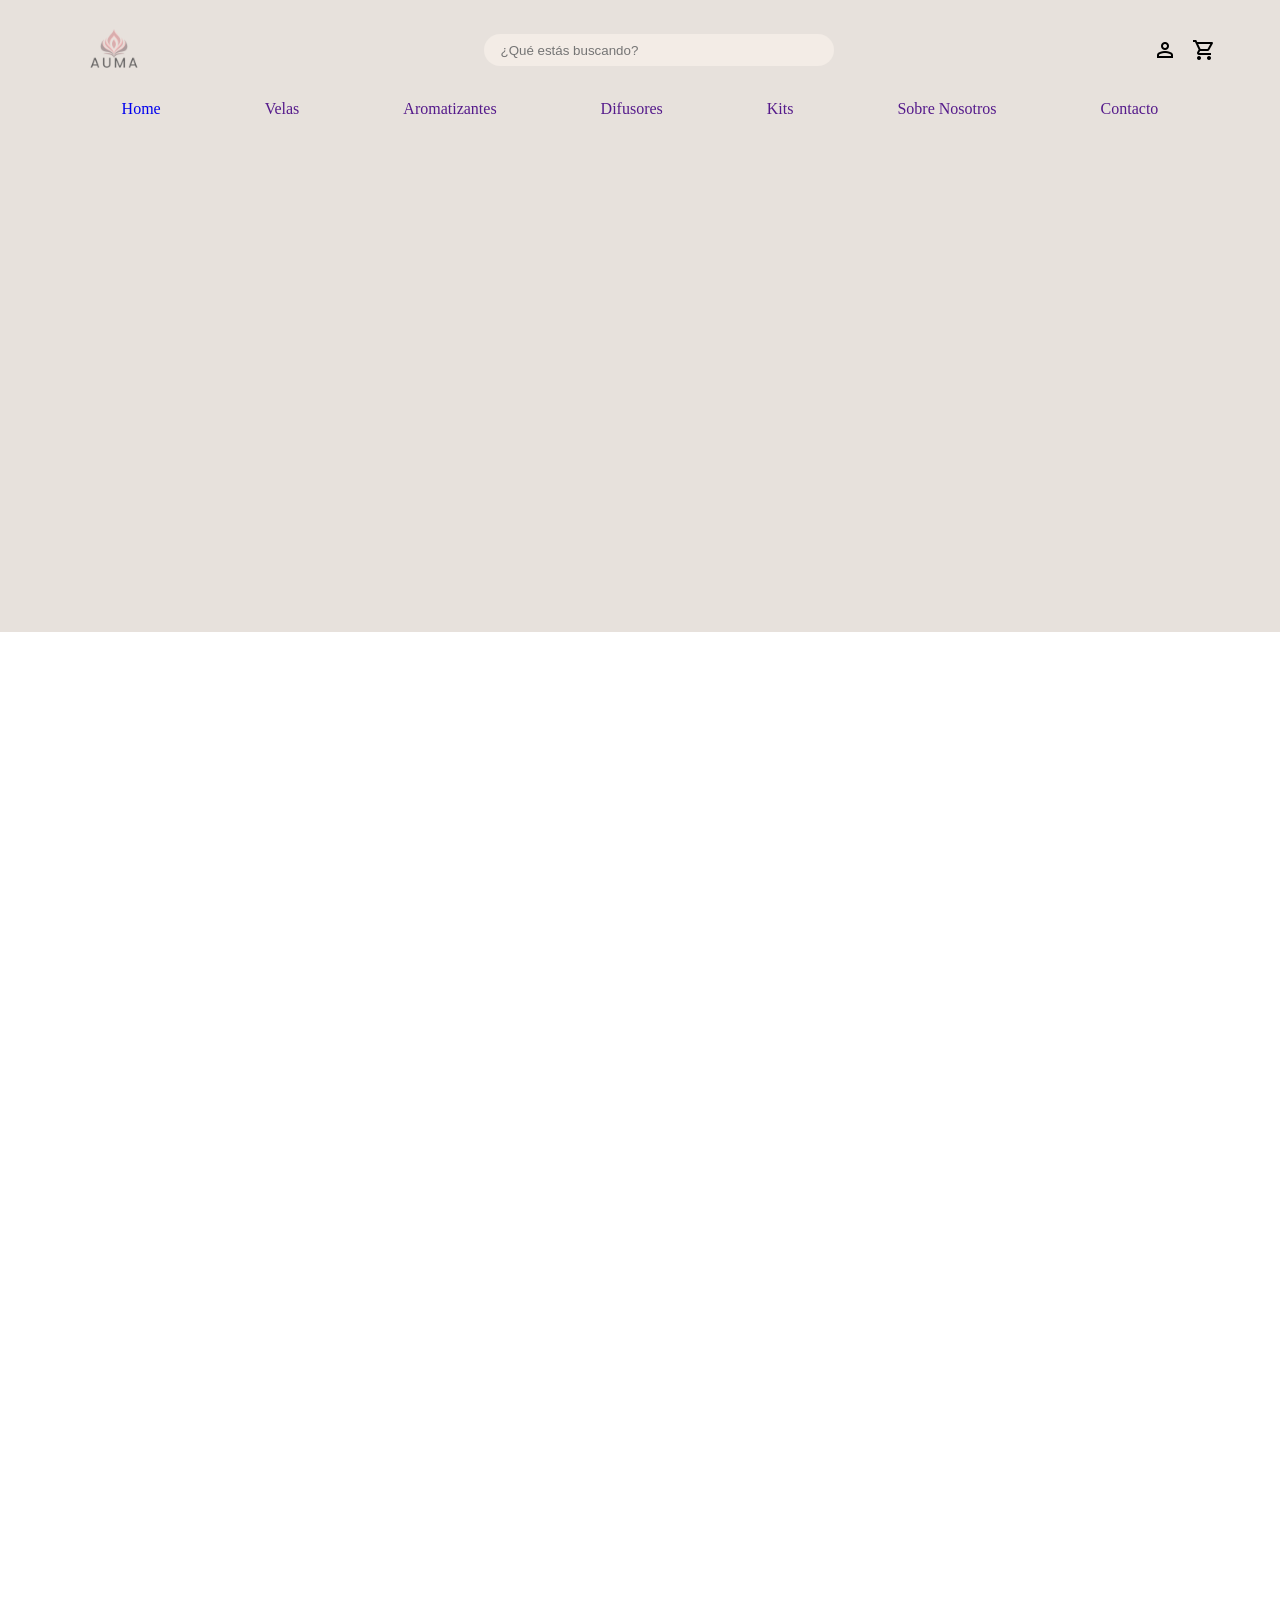
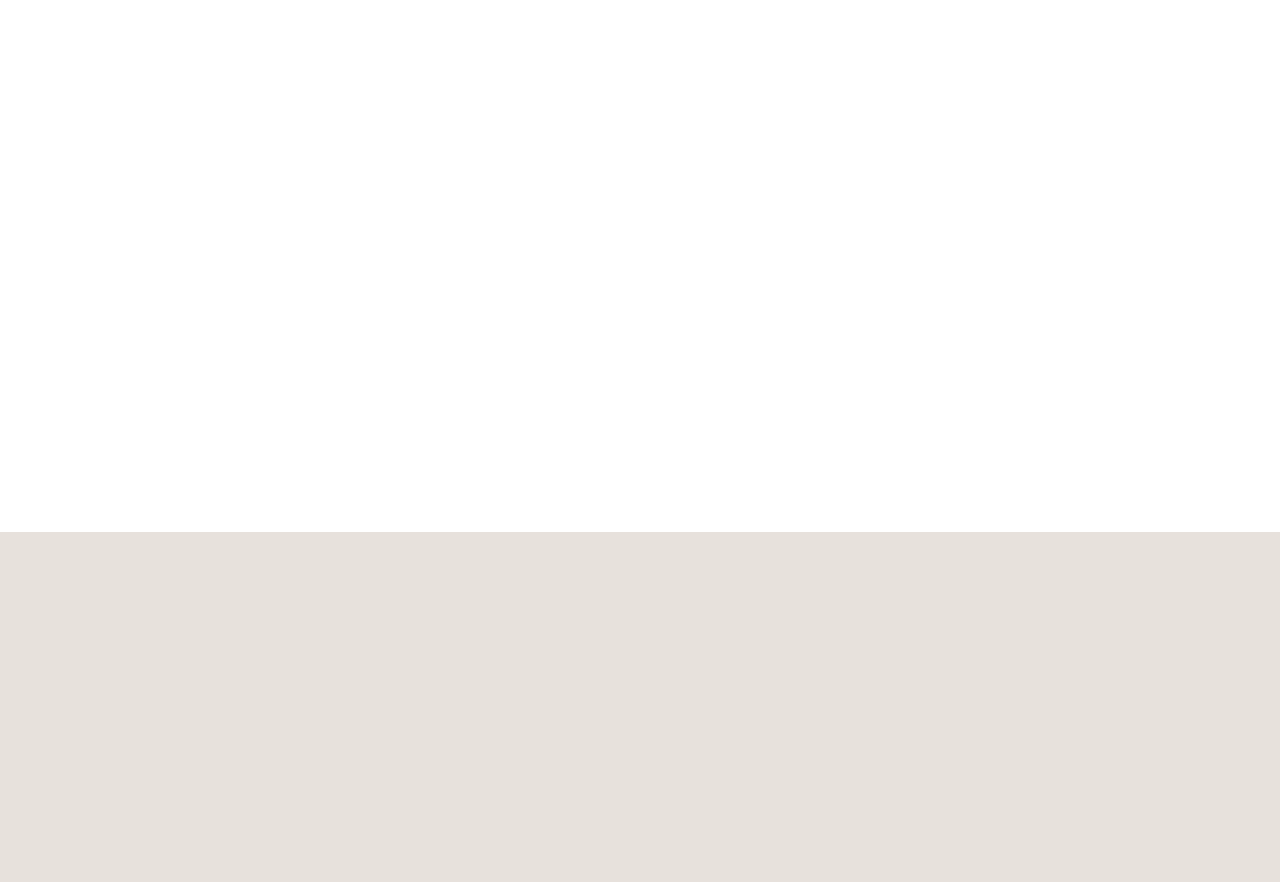
==== index.html @ e27c7857 "estructura index empezada" ====
<!DOCTYPE html>
<html lang="en">

<head>
    <meta charset="UTF-8">
    <meta name="viewport" content="width=device-width, initial-scale=1.0">
    <link rel="shortcut icon" href="design/favicon.ico" type="image/x-icon">
    <link rel="icon" href="design/favicon.ico" type="image/x-icon">
    <link rel="stylesheet" href="style.css">
    <link rel="stylesheet"
        href="https://fonts.googleapis.com/css2?family=Material+Symbols+Outlined:opsz,wght,FILL,GRAD@20..48,100..700,0..1,-50..200" />

    <title>Document</title>
</head>

<body>
    <header class="header">
        <div class="header-sup">
            <img class="header-logo" src="./design/logoCuadr_SinFondop.png" alt="Logo">
            <input type="text" class="input-search" placeholder="¿Qué estás buscando?">
            <div class="header-icons">
                <span class="material-symbols-outlined">
                    person
                </span>
                <span class="material-symbols-outlined">
                    shopping_cart
                </span>
            </div>
        </div>
        <div class="header-inf">
            <nav>
                <a href="#">Home</a>
                <a href="">Velas</a>
                <a href="">Aromatizantes</a>
                <a href="">Difusores</a>
                <a href="">Kits</a>
                <a href="">Sobre Nosotros</a>
                <a href="">Contacto</a>
            </nav>
        </div>
    </header>
    <main>
        <section class="section hero">

        </section>
        <section class="section destac">

        </section>
        <section class="section categoria">

        </section>
        <section class="section populares">

        </section>

    </main>

    <footer class="footer">

    </footer>
</body>

</html>
---- style.css ----
:root {
  /* =========================
           BACKGROUNDS
     ========================= */

  --color-bg-primary: #E7E1DC;       /* Crema cálido base */
  --color-bg-secondary: #F5EFE9;     /* Fondo alternativo */
  --color-surface: #FAF7F4;          /* Superficie cards (no blanco puro) */

  /* =========================
          ACCENTS
     ========================= */

  --color-accent-primary: #C4816B;   /* Terracota suave */
  --color-accent-hover: #B4725E;     /* Hover 10% más oscuro */
  --color-accent-secondary: #D9A59A; /* Nude rosado */

  /* =========================
          TEXT COLORS 
     ========================= */

  --color-text-primary: #1C1A18;     /* Negro cálido profundo */
  --color-text-secondary: #4E4A46;   /* Gris cálido */
  --color-text-muted: #7A746E;       /* Texto suave */

  /* =========================
     📦 UI DETAILS
     ========================= */

  --color-border-light: #E3DDD7;     /* Bordes sutiles */
  --color-shadow: rgba(28, 26, 24, 0.06);
  --input-bg: #F3ECE6;
  --icon-primary: var(--color-text-primary);

  /* =========================
     🔘 BUTTONS
     ========================= */

  --btn-primary-bg: var(--color-accent-primary);
  --btn-primary-text: #FAF7F4;

  --btn-secondary-bg: transparent;
  --btn-secondary-border: var(--color-text-primary);
  --btn-secondary-text: var(--color-text-primary);

  /* =========================
     📦 CARDS
     ========================= */

  --card-bg: var(--color-surface);
  --card-shadow: 0 6px 18px var(--color-shadow);
  --card-border-radius: 14px;

  /* =========================
     ✨ TRANSITIONS
     ========================= */

  --transition-default: all 0.3s ease;
}
*{
    margin: 0;
    padding: 0;
    box-sizing: border-box;
}


.header{
    display: flex;
    flex-direction: column;

    padding:0 5%;
}

.header, .hero, .footer{
    background-color: var(--color-bg-primary);
}

.header-sup{
    display: flex;
    flex-direction: row;
    align-items: center;
    width: 100%;
    justify-content: space-between;
}

.header-logo{
    height: 100px;
}

.input-search{
    border: 1px solid transparent;
    border-radius: 25px;
    width: 350px;
    height: 2rem;
    background-color: var(--input-bg);
    padding-left: 1rem;
    align-self: center;
}

.header-icons{
    display: flex;;
    cursor: pointer;
    gap: 15px;
}

.material-symbols-outlined {
  font-variation-settings:
  'FILL' 0,
  'wght' 400,
  'GRAD' 0,
  'opsz' 24
}

.header-inf{
    display: flex;
    justify-content: center;
    width: 100%;
    align-content: center;
    height: 2rem;
}

.header-inf nav{
    display: flex;
    justify-content: space-between;
    width: 90%;
}

.header-inf nav a{
    text-decoration: none;
}

.section{
    height: 500px;
}

.footer{
    height: 350px;
}
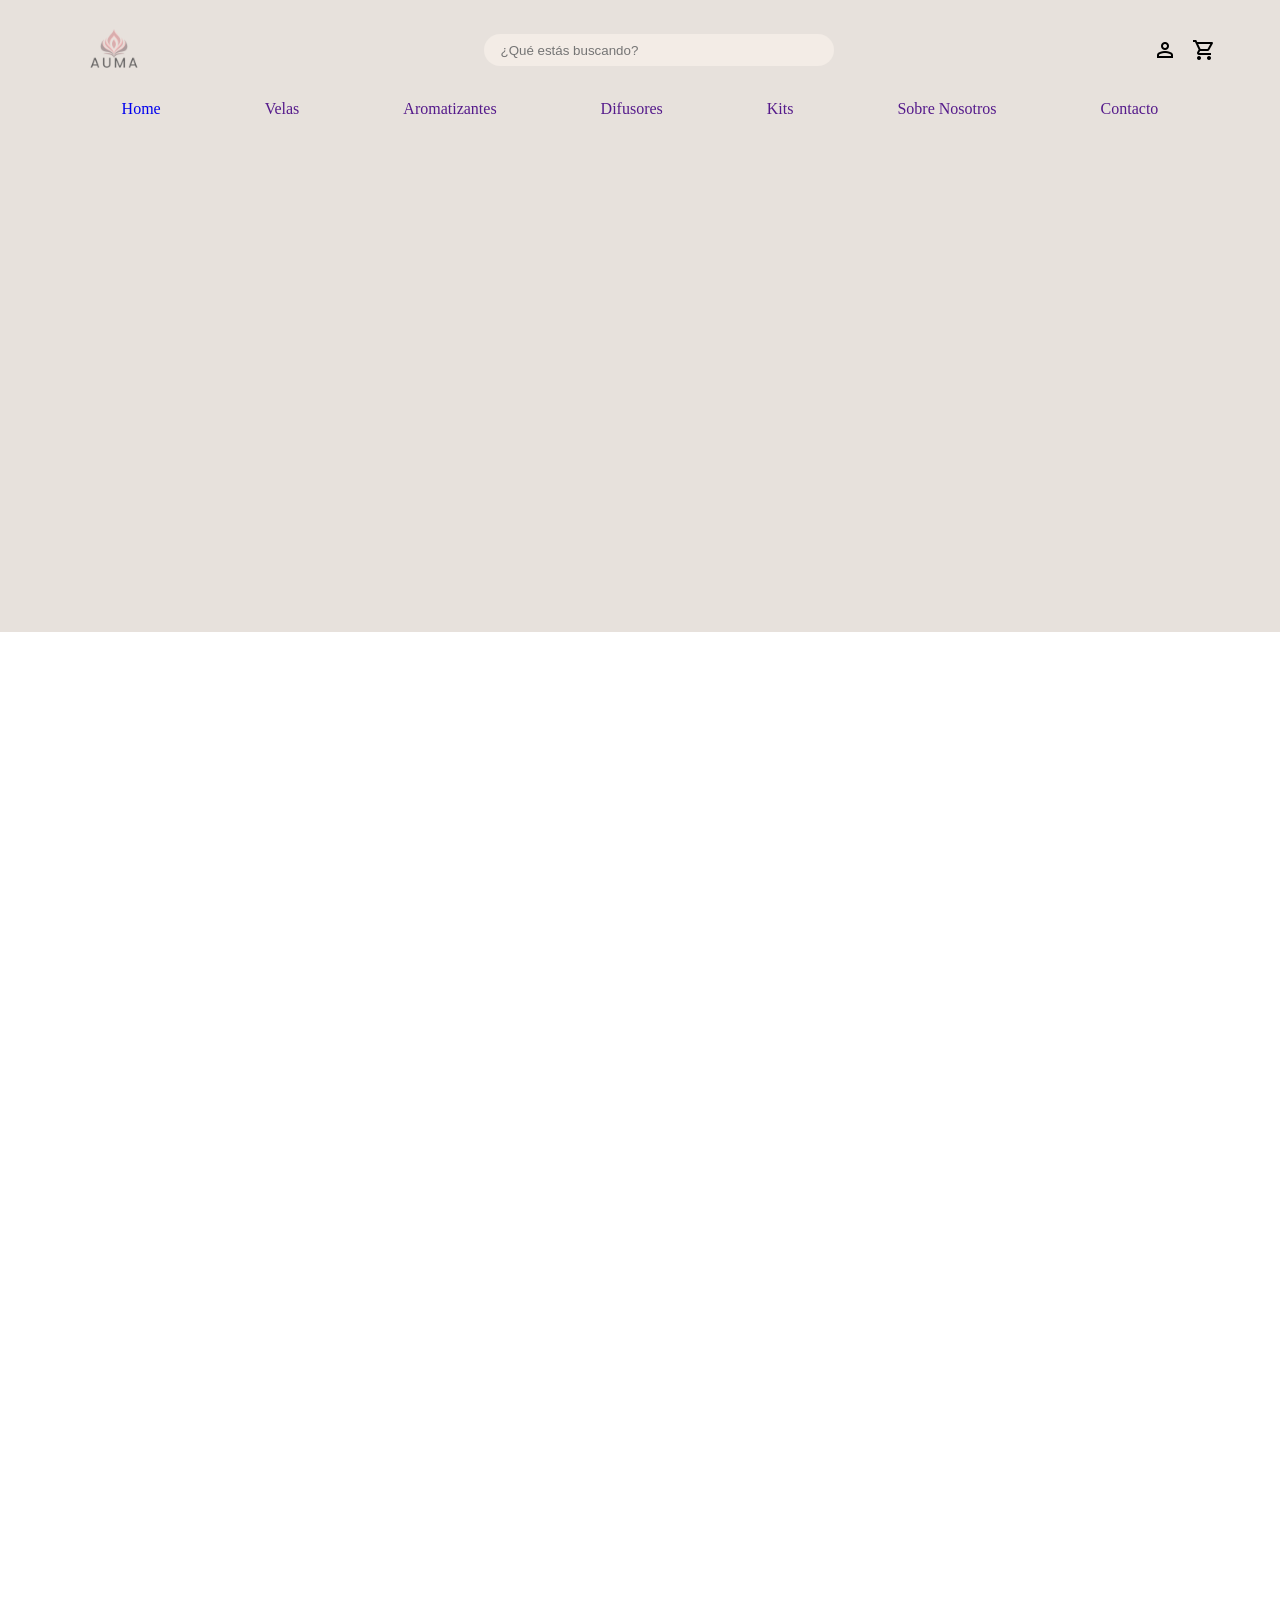
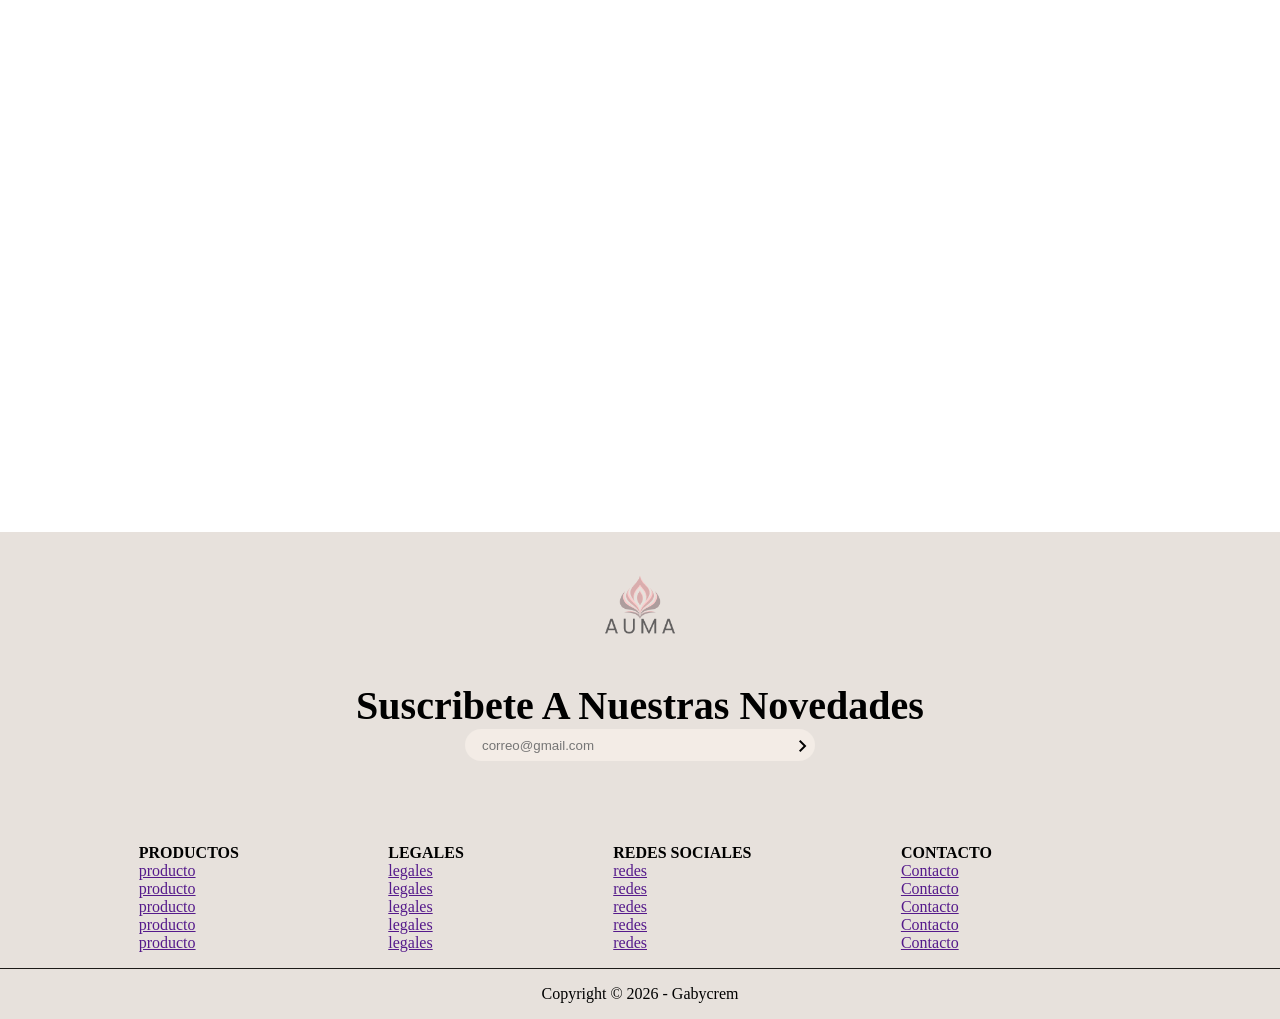
==== commit 74eea7f1: "footer estructura ok, faltan íconos de redes, links reales, copys" ====
--- a/index.html
+++ b/index.html
@@ -56,7 +56,57 @@
     </main>
 
     <footer class="footer">
-
+        <img class="footer-logo" src="./design/logoCuadr_SinFondop.png" alt="Logo">
+        <h2>Suscribete A Nuestras Novedades</h2>
+        <div class="suscripcion-container">
+            <input type="text" class="input-suscripcion" placeholder="correo@gmail.com">
+            <button class="btn-enviar">
+                <span class="material-symbols-outlined">chevron_right</span>
+            </button>
+        </div>
+        <div class="footer-sup">
+            <nav class="col">
+                <h3>PRODUCTOS</h3>
+                <a href="">producto</a>
+                <a href="">producto</a>
+                <a href="">producto</a>
+                <a href="">producto</a>
+                <a href="">producto</a>
+            </nav>
+            <nav class="col">
+                <h3>LEGALES</h3>
+                <a href="">legales</a>
+                <a href="">legales</a>
+                <a href="">legales</a>
+                <a href="">legales</a>
+                <a href="">legales</a>
+            </nav>
+            <nav class="col">
+                <h3>REDES SOCIALES</h3>
+                <a href="">redes</a>
+                <a href="">redes</a>
+                <a href="">redes</a>
+                <a href="">redes</a>
+                <a href="">redes</a>
+            </nav>
+            <nav class="col">
+                <h3>CONTACTO</h3>
+                <a href="">Contacto</a>
+                <a href="">Contacto</a>
+                <a href="">Contacto</a>
+                <a href="">Contacto</a>
+                <a href="">Contacto</a>
+            </nav>
+            <nav class="col">
+                <h3></h3>
+                <a href=""></a>
+                <a href=""></a>
+                <a href=""></a>
+                <a href=""></a>
+                <a href=""></a>
+            </nav>
+        </div>
+        <p>Copyright © 2026 - Gabycrem</p>
     </footer>
 </body>
 
--- a/style.css
+++ b/style.css
@@ -87,7 +87,7 @@
     height: 100px;
 }
 
-.input-search{
+.input-search, .input-suscripcion{
     border: 1px solid transparent;
     border-radius: 25px;
     width: 350px;
@@ -134,5 +134,55 @@
 }
 
 .footer{
-    height: 350px;
+    display: flex;
+    flex-direction: column;
+    align-items: center;
+    width: 100%;
+}
+
+.footer-logo{
+    width: 150px;
+}
+
+.footer-sup{
+    display: flex;
+    width: 90%;
+    justify-content: space-around;
+    padding-top: 3rem;
+    padding-bottom: 1rem;
+}
+
+.footer h2{
+        font-size: 2.5rem;
+}
+
+.btn-enviar{
+    position: relative;
+    right: -320px;
+    top: -33px;
+   /* transform: translateY(-50%);*/
+    border: none;
+    background-color: var(--color-accent); /* tu color de marca */
+    border-radius: 50%;
+    width: 35px;
+    height: 35px;
+    display: flex;
+    align-items: center;
+    justify-content: center;
+    cursor: pointer;
+}
+
+.footer-sup .col h3{
+    font-size: 1rem;
+}
+
+.footer-sup .col a{
+    display: flex;
+}
+
+.footer p{
+    padding: 1rem 0;
+    border-top: 1px solid var(--color-text-primary);
+    width: 100%;
+    text-align: center;
 }
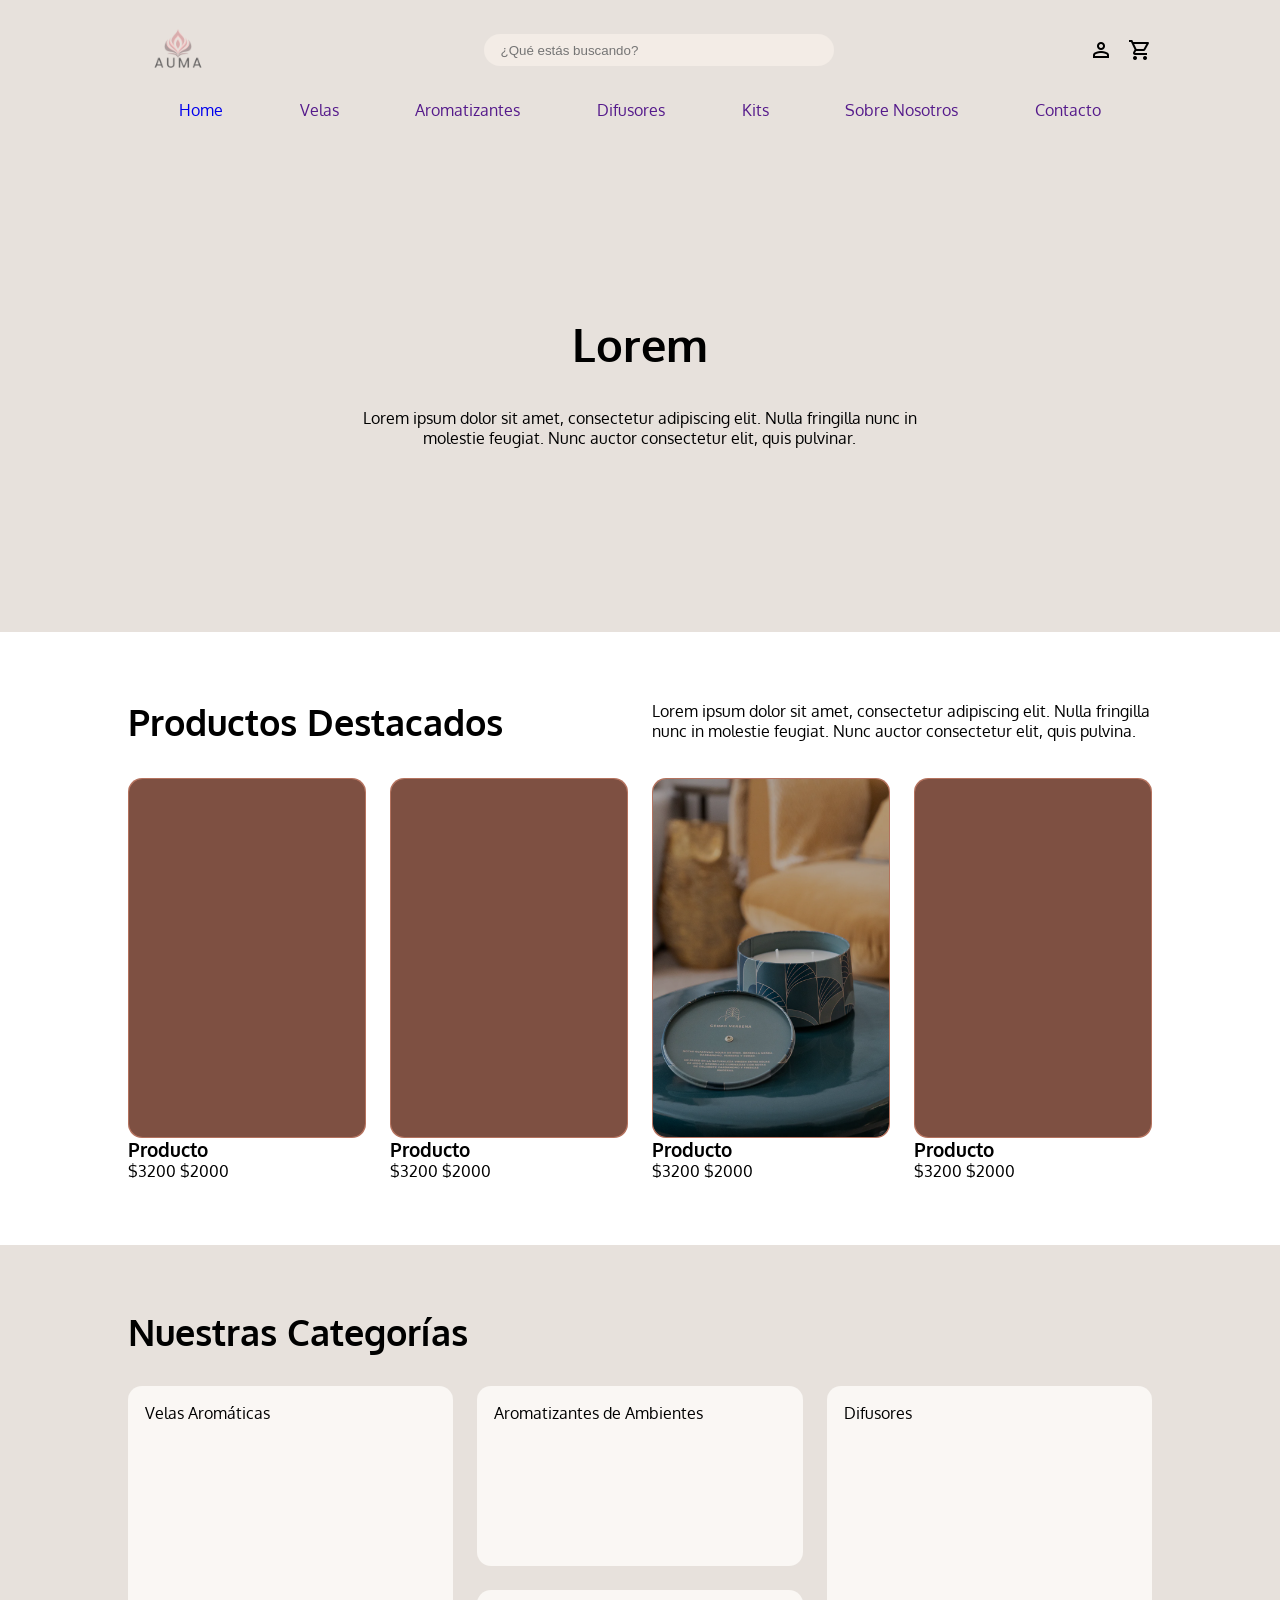
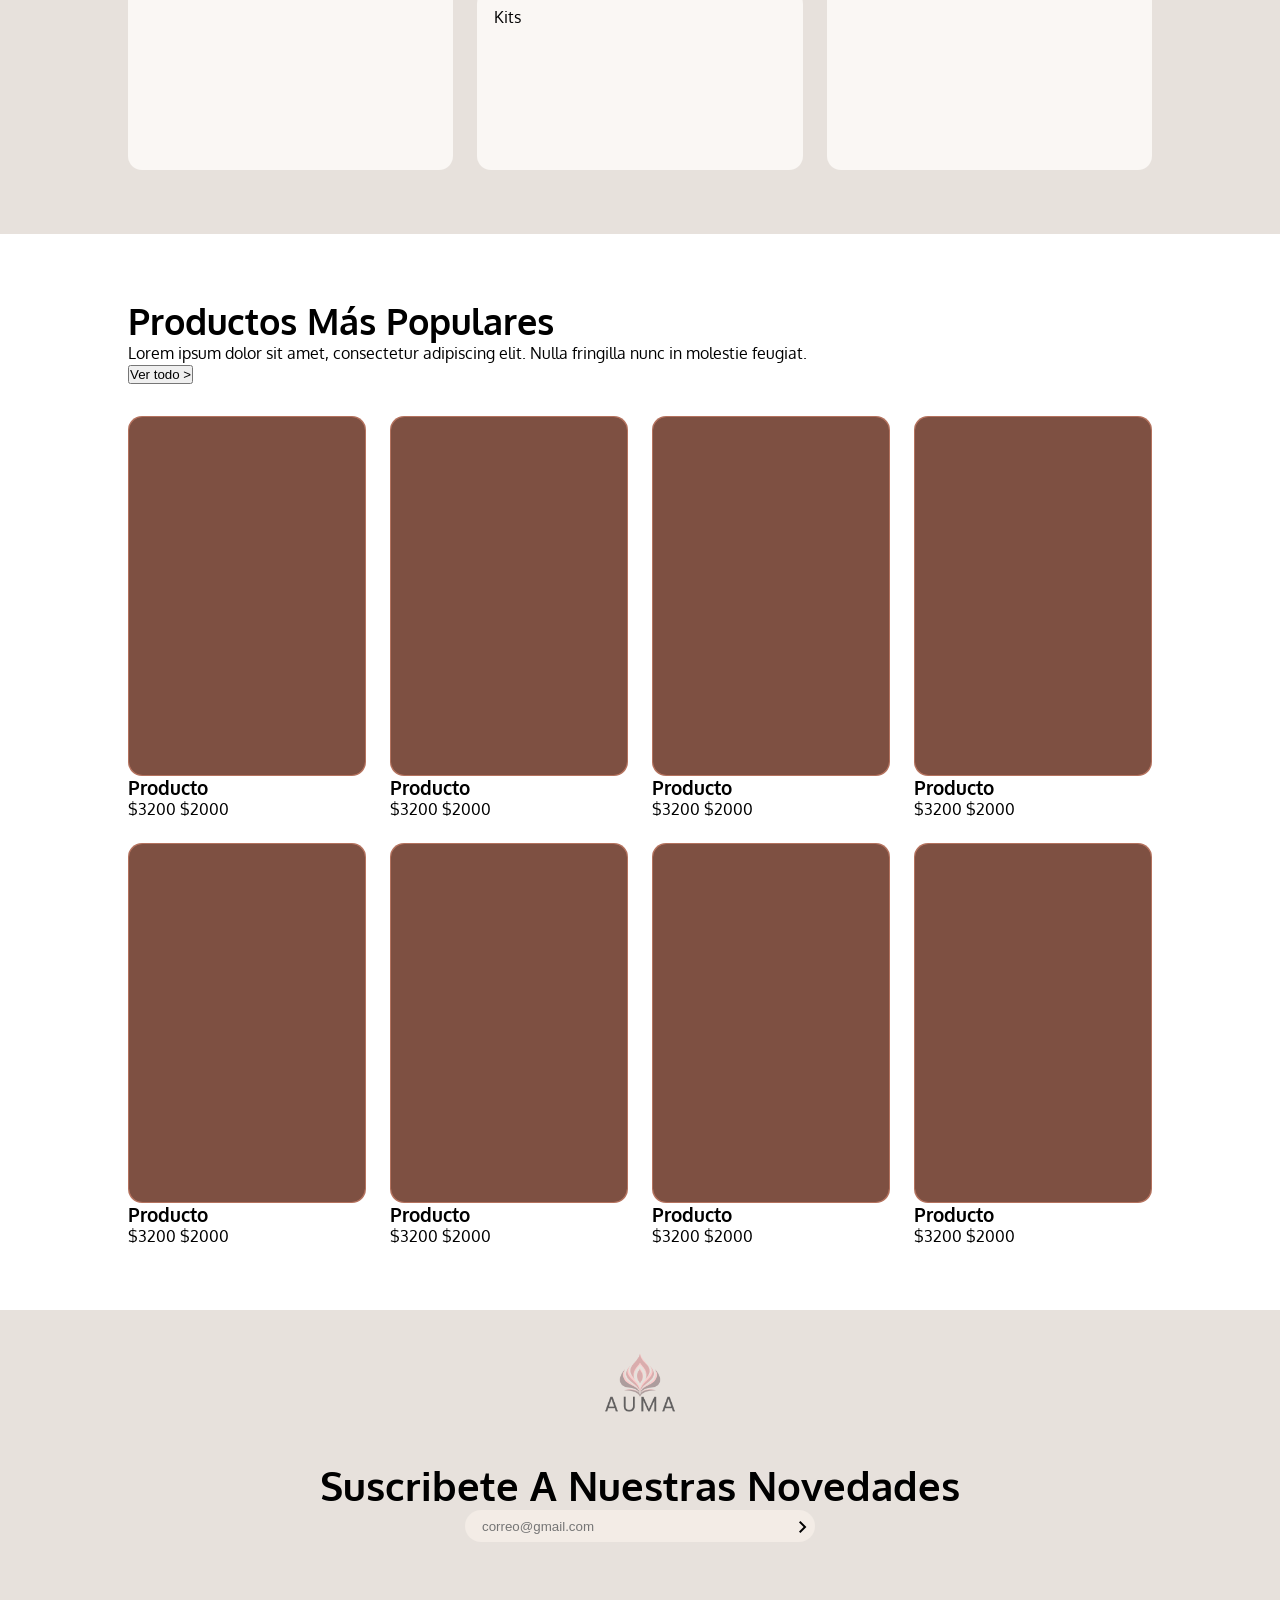
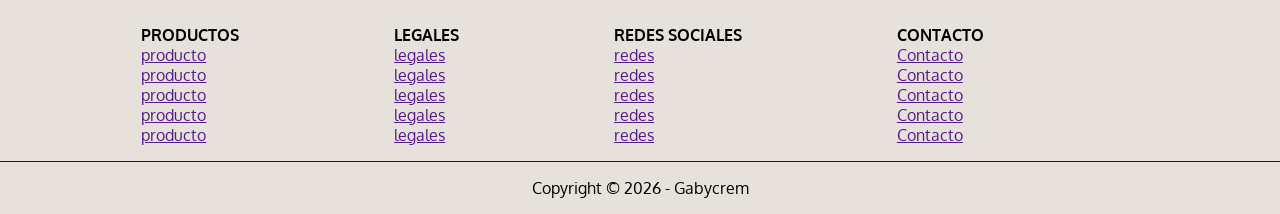
==== commit 4385b290: "maquetado index + css base" ====
--- a/index.html
+++ b/index.html
@@ -9,7 +9,9 @@
     <link rel="stylesheet" href="style.css">
     <link rel="stylesheet"
         href="https://fonts.googleapis.com/css2?family=Material+Symbols+Outlined:opsz,wght,FILL,GRAD@20..48,100..700,0..1,-50..200" />
-
+    <link rel="preconnect" href="https://fonts.googleapis.com">
+    <link rel="preconnect" href="https://fonts.gstatic.com" crossorigin>
+    <link href="https://fonts.googleapis.com/css2?family=Oxygen:wght@300;400;700&display=swap" rel="stylesheet">
     <title>Document</title>
 </head>
 
@@ -41,16 +43,144 @@
     </header>
     <main>
         <section class="section hero">
-
+            <div class="hero-content">
+                <h1>Lorem</h1>
+                <p>
+                    Lorem ipsum dolor sit amet, consectetur adipiscing elit.
+                    Nulla fringilla nunc in molestie feugiat. Nunc auctor consectetur elit,
+                    quis pulvinar.
+                </p>
+            </div>
         </section>
         <section class="section destac">
-
+            <div class="destac-header">
+                <h2>Productos Destacados</h2>
+                <p>
+                    Lorem ipsum dolor sit amet, consectetur adipiscing elit. Nulla fringilla nunc in molestie feugiat. Nunc auctor consectetur elit, quis pulvina.
+                </p>
+            </div>
+
+            <div class="destac-grid">
+                <article class="card product-card">
+                    <div class="product-img">
+
+                    </div>
+                    <h3>Producto</h3>
+                    <p>$3200 <span>$2000</span></p>
+                </article>
+                <article class="card product-card">
+                    <div class="product-img">
+
+                    </div>
+                    <h3>Producto</h3>
+                    <p>$3200 <span>$2000</span></p>
+                </article>
+                <article class="card product-card">
+                    <div class="product-img">
+                        <img src="./assets/A93CV_AMBIENTADA.webp" alt="foto de vela">
+                    </div>
+                    <h3>Producto</h3>
+                    <p>$3200 <span>$2000</span></p>
+                </article>
+
+                <article class="card product-card">
+                    <div class="product-img">
+
+                    </div>
+                    <h3>Producto</h3>
+                    <p>$3200 <span>$2000</span></p>
+                </article>
+            </div>
         </section>
         <section class="section categoria">
-
+            <h2>Nuestras Categorías</h2>
+            <div class="categoria-grid">
+                <article class="card categoria-card vela">
+                    <span>Velas Aromáticas</span>
+                </article>
+                <article class="card categoria-card aromat">
+                    <span>Aromatizantes de Ambientes</span>
+                </article>
+                <article class="card categoria-card kits">
+                    <span>Kits</span>
+                </article>
+                <article class="card categoria-card difusor">
+                    <span>Difusores</span>
+                </article>
+            </div>
         </section>
         <section class="section populares">
-
+            <div class="populares-header">
+                <div>
+                    <h2>Productos Más Populares</h2>
+                    <p>
+                        Lorem ipsum dolor sit amet, consectetur adipiscing elit.
+                        Nulla fringilla nunc in molestie feugiat.
+                    </p>
+                </div>
+                <button class="btn-ver-todo">
+                    Ver todo >
+                </button>
+            </div>
+            <div class="populares-grid">
+                <article class="card product-card">
+                    <div class="product-img">
+
+                    </div>
+                    <h3>Producto</h3>
+                    <p>$3200 <span>$2000</span></p>
+                </article>
+                <article class="card product-card">
+                    <div class="product-img">
+
+                    </div>
+                    <h3>Producto</h3>
+                    <p>$3200 <span>$2000</span></p>
+                </article>
+                <article class="card product-card">
+                    <div class="product-img">
+
+                    </div>
+                    <h3>Producto</h3>
+                    <p>$3200 <span>$2000</span></p>
+                </article>
+                <article class="card product-card">
+                    <div class="product-img">
+                        
+                    </div>
+                    <h3>Producto</h3>
+                    <p>$3200 <span>$2000</span></p>
+                </article>
+
+                <article class="card product-card">
+                    <div class="product-img">
+
+                    </div>
+                    <h3>Producto</h3>
+                    <p>$3200 <span>$2000</span></p>
+                </article>
+                <article class="card product-card">
+                    <div class="product-img">
+
+                    </div>
+                    <h3>Producto</h3>
+                    <p>$3200 <span>$2000</span></p>
+                </article>
+                <article class="card product-card">
+                    <div class="product-img">
+
+                    </div>
+                    <h3>Producto</h3>
+                    <p>$3200 <span>$2000</span></p>
+                </article>
+                <article class="card product-card">
+                    <div class="product-img">
+
+                    </div>
+                    <h3>Producto</h3>
+                    <p>$3200 <span>$2000</span></p>
+                </article>
+            </div>
         </section>
 
     </main>
--- a/style.css
+++ b/style.css
@@ -63,15 +63,17 @@
     box-sizing: border-box;
 }
 
-
+body{
+    font-family: 'Oxygen', sans-serif;
+}
 .header{
     display: flex;
     flex-direction: column;
 
-    padding:0 5%;
-}
-
-.header, .hero, .footer{
+    padding:0 10%;
+}
+
+.header, .hero, .footer, .categoria{
     background-color: var(--color-bg-primary);
 }
 
@@ -129,10 +131,130 @@
     text-decoration: none;
 }
 
+/* ------------ MAIN --------------------------*/
+
 .section{
-    height: 500px;
-}
-
+    min-height: 500px;
+    padding:5% 10%;
+    display: flex;
+    flex-direction: column;
+    gap: 2rem;
+
+}
+
+.section.hero{
+    display: flex;
+    justify-content: center;
+    align-items: center;
+}
+.hero-content{
+    display: flex;
+    flex-direction: column;
+    justify-content: center;
+    text-align: center;
+    gap: 35px;
+    width: 60%;
+}
+
+.section.hero h1{
+    font-size: 45px;
+}
+
+h1, h2, h3{
+    font-weight: 700px;
+}
+
+
+h2{
+    font-size: 36px;
+}
+
+p{
+    font-weight: 400px;
+}
+
+/* ---------- DESTACADOS --------------*/
+.destac-header{
+    display: flex;
+    justify-content: space-between;
+    align-items: center;
+}
+.destac-header p{
+    max-width: 500px;
+    height: 50px;
+    align-content: center;
+
+}
+
+.destac-grid, .categoria-grid, .populares-grid{
+    display: grid;
+    grid-template-columns: repeat(4,1fr);
+    gap:24px;
+}
+
+.product-img{
+    position: relative;
+    border: solid 1px transparent;
+    background-color: var(--color-accent-hover);
+    height: 360px;
+    border-radius: 14px;
+    overflow: hidden;
+}
+
+.product-img img{
+    width: 100%;
+    height: 100%;
+    border-radius: 14px;
+    object-fit: cover;
+    transition: all .3s ease;
+}
+
+.product-img::after{
+    content: "";
+    position: absolute;
+    inset: 0;
+    background: rgba(0,0,0,0.3); /* intensidad del sombreado */
+    border-radius: 14px;
+}
+
+/* ---------------- CATEGORIAS ------------------*/
+
+.vela{
+    grid-area: vela;
+}
+
+.aromat{
+    grid-area: aromat;
+}
+
+.kits{
+    grid-area: kits;
+}
+
+.difusor{
+    grid-area: difusor;
+}
+.categoria-grid{
+    display: grid;
+    grid-template-columns: repeat(3, 1fr);
+    grid-template-areas:
+        "vela aromat difusor"
+        "vela kits difusor";
+}
+
+.categoria-card{
+    border: solid 1px transparent;
+    background-color: var(--color-surface);
+    min-height: 180px;
+    border-radius: 14px;
+    overflow: hidden;
+}
+
+.categoria-card span{
+    display: block;
+    padding: 1rem;
+}
+/* ----------------- FOOTER --------------------------*/
 .footer{
     display: flex;
     flex-direction: column;
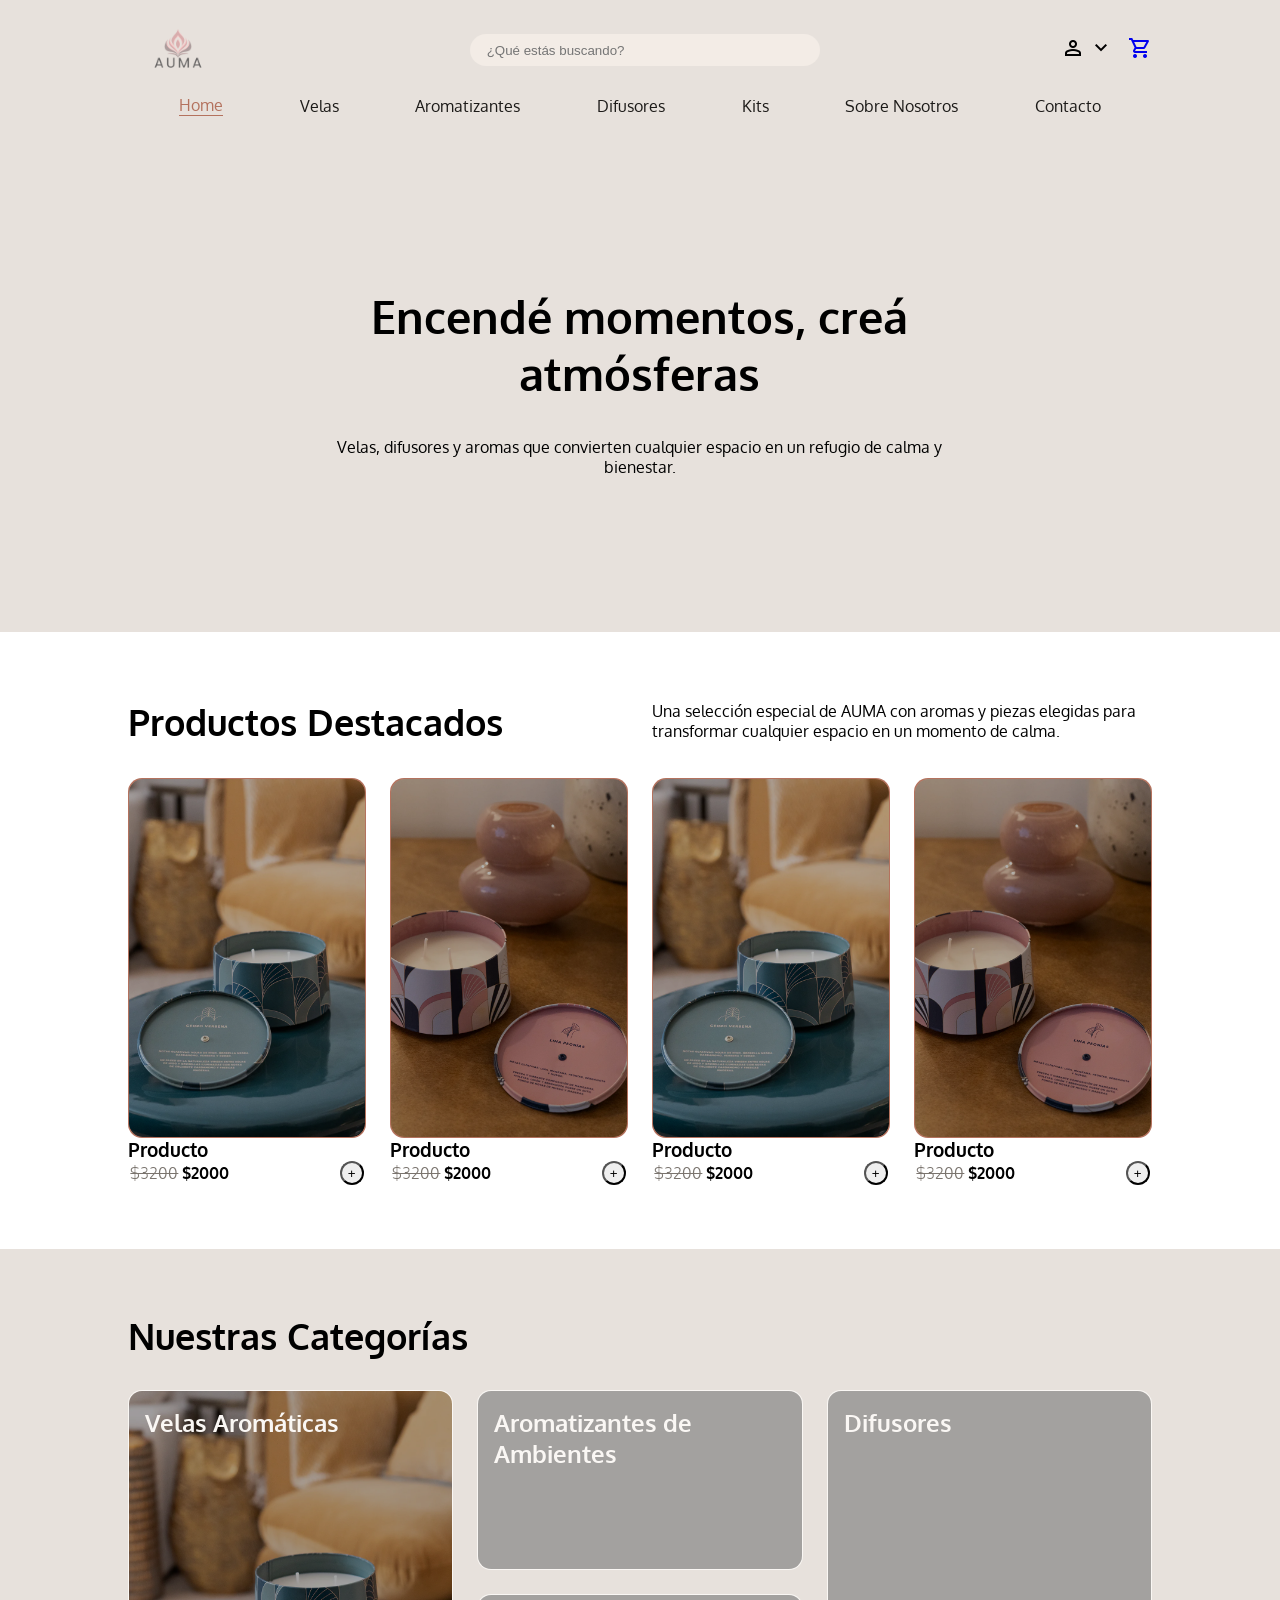
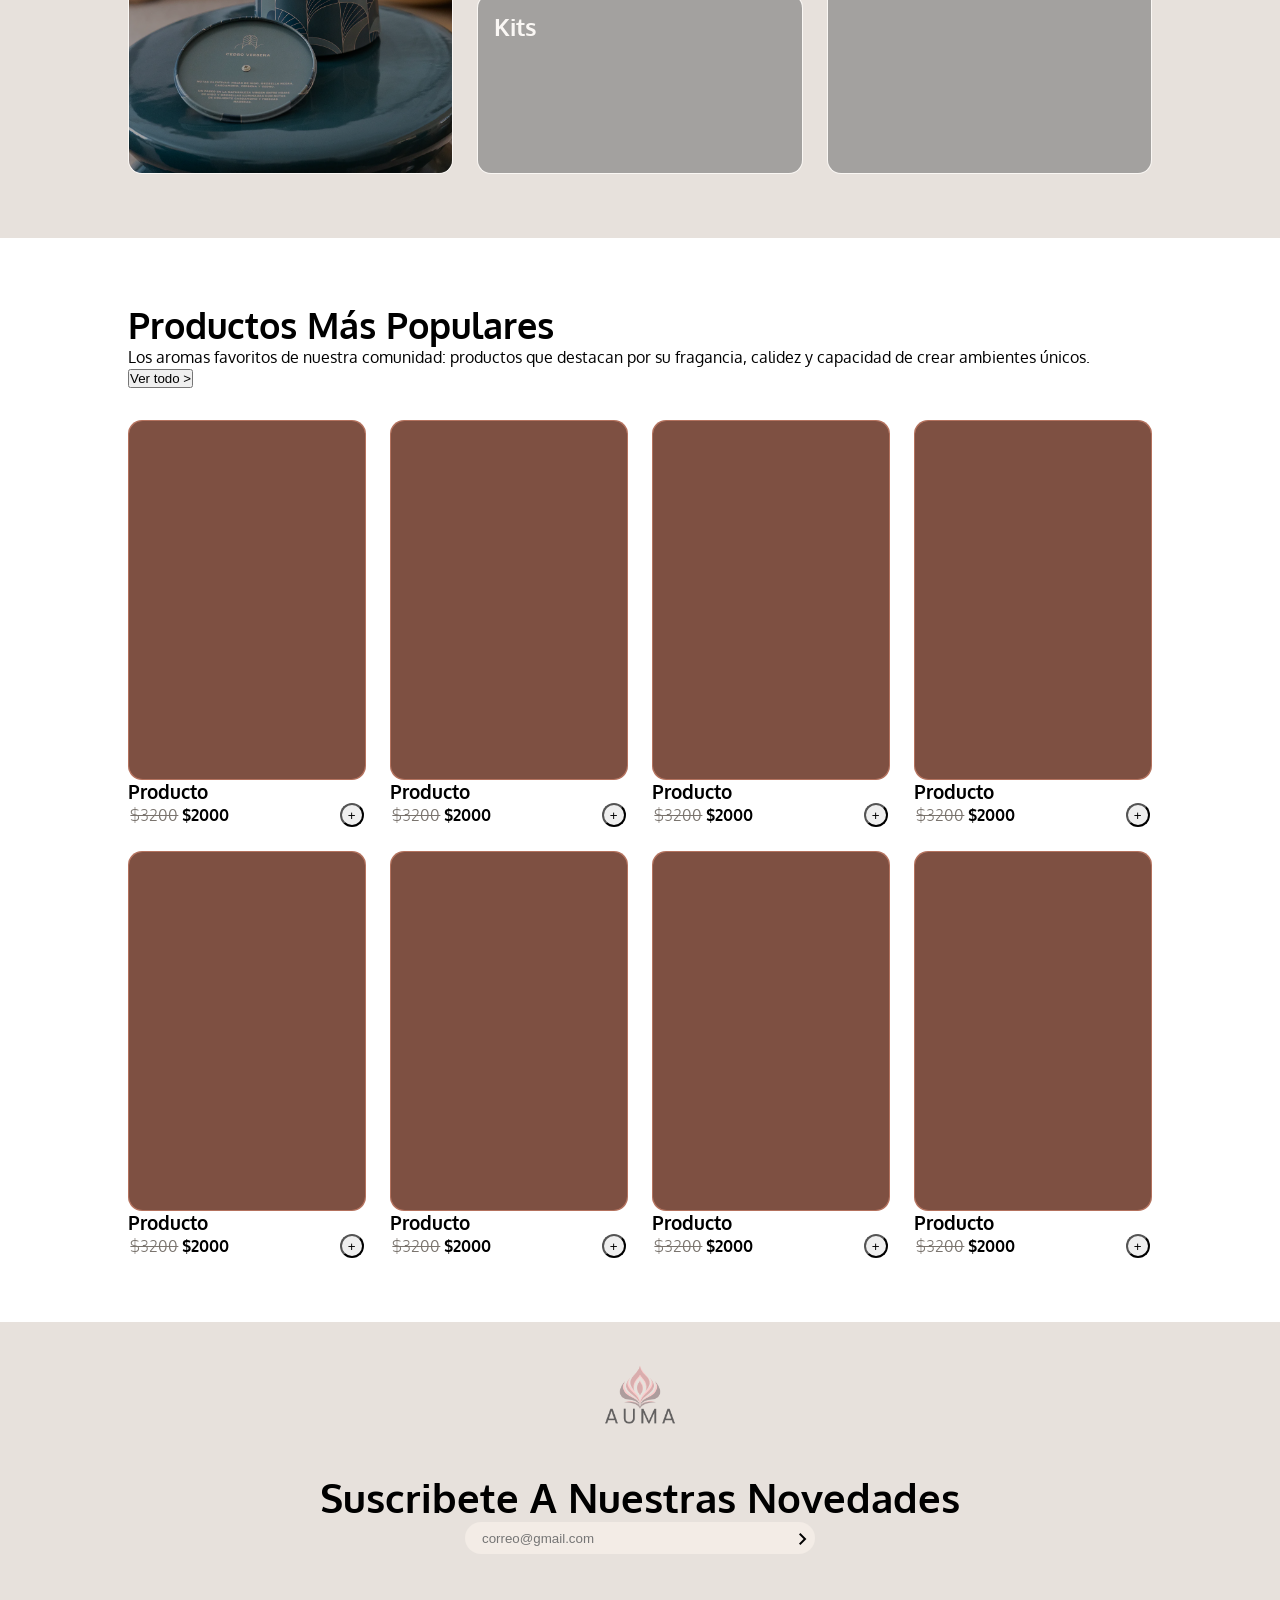
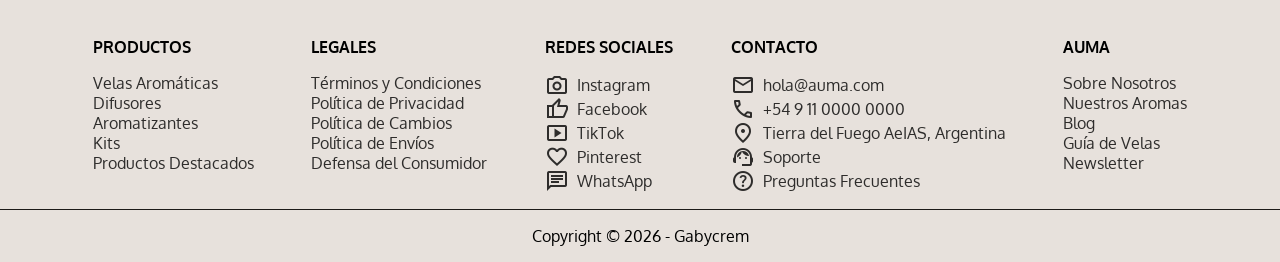
==== commit b41c9371: "reordenando rutas" ====
--- a/index.html
+++ b/index.html
@@ -4,91 +4,127 @@
 <head>
     <meta charset="UTF-8">
     <meta name="viewport" content="width=device-width, initial-scale=1.0">
-    <link rel="shortcut icon" href="design/favicon.ico" type="image/x-icon">
-    <link rel="icon" href="design/favicon.ico" type="image/x-icon">
-    <link rel="stylesheet" href="style.css">
+    <link rel="shortcut icon" href="../design/favicon.ico" type="image/x-icon">
+    <link rel="icon" href="../design/favicon.ico" type="image/x-icon">
+    <link rel="stylesheet" href="../styles/style.css">
     <link rel="stylesheet"
         href="https://fonts.googleapis.com/css2?family=Material+Symbols+Outlined:opsz,wght,FILL,GRAD@20..48,100..700,0..1,-50..200" />
     <link rel="preconnect" href="https://fonts.googleapis.com">
     <link rel="preconnect" href="https://fonts.gstatic.com" crossorigin>
     <link href="https://fonts.googleapis.com/css2?family=Oxygen:wght@300;400;700&display=swap" rel="stylesheet">
-    <title>Document</title>
+    <title>AUMA - Aromas</title>
 </head>
 
 <body>
     <header class="header">
         <div class="header-sup">
-            <img class="header-logo" src="./design/logoCuadr_SinFondop.png" alt="Logo">
+            <img class="header-logo" src="../design/logoCuadr_SinFondop.png" alt="Logo">
             <input type="text" class="input-search" placeholder="¿Qué estás buscando?">
             <div class="header-icons">
-                <span class="material-symbols-outlined">
-                    person
-                </span>
-                <span class="material-symbols-outlined">
-                    shopping_cart
-                </span>
+                <div class="account-menu">
+                    <button class="icon-button">
+                        <span class="material-symbols-outlined">
+                            person
+                        </span>
+                        <span class="material-symbols-outlined arrow">
+                            expand_more
+                        </span>
+                    </button>
+
+                    <div class="dropdown-menu">
+                        <a href="/views/login.html">Iniciar sesión</a>
+                        <a href="/views/register.html">Crear cuenta</a>
+                    </div>
+                </div>
+
+                <a href="/views/productCart.html" class="icon-link">
+                    <span class="material-symbols-outlined">
+                        shopping_cart
+                    </span>
+                </a>
             </div>
         </div>
         <div class="header-inf">
-            <nav>
-                <a href="#">Home</a>
-                <a href="">Velas</a>
-                <a href="">Aromatizantes</a>
-                <a href="">Difusores</a>
-                <a href="">Kits</a>
-                <a href="">Sobre Nosotros</a>
-                <a href="">Contacto</a>
+            <nav class="header-nav  nav">
+                <a class="active" href="#">Home</a>
+                <a href="./views/products/productsVelas.html">Velas</a>
+                <a href="./views/products/productsAromat.html">Aromatizantes</a>
+                <a href="./views/products/productsDifusores.html">Difusores</a>
+                <a href="./views/products/productsKits.html">Kits</a>
+                <a href="./views/aboutUs.html">Sobre Nosotros</a>
+                <a href="./views/contact.html">Contacto</a>
             </nav>
         </div>
     </header>
     <main>
         <section class="section hero">
             <div class="hero-content">
-                <h1>Lorem</h1>
+                <h1 class="title">Encendé momentos, creá atmósferas</h1>
                 <p>
-                    Lorem ipsum dolor sit amet, consectetur adipiscing elit.
-                    Nulla fringilla nunc in molestie feugiat. Nunc auctor consectetur elit,
-                    quis pulvinar.
+                    Velas, difusores y aromas que convierten cualquier espacio en un refugio de calma y bienestar.
                 </p>
             </div>
         </section>
         <section class="section destac">
             <div class="destac-header">
                 <h2>Productos Destacados</h2>
-                <p>
-                    Lorem ipsum dolor sit amet, consectetur adipiscing elit. Nulla fringilla nunc in molestie feugiat. Nunc auctor consectetur elit, quis pulvina.
-                </p>
+                <p>Una selección especial de AUMA con aromas y piezas elegidas para transformar cualquier espacio en un
+                    momento de calma. </p>
             </div>
 
             <div class="destac-grid">
                 <article class="card product-card">
                     <div class="product-img">
-
-                    </div>
-                    <h3>Producto</h3>
-                    <p>$3200 <span>$2000</span></p>
-                </article>
-                <article class="card product-card">
-                    <div class="product-img">
-
-                    </div>
-                    <h3>Producto</h3>
-                    <p>$3200 <span>$2000</span></p>
-                </article>
-                <article class="card product-card">
-                    <div class="product-img">
-                        <img src="./assets/A93CV_AMBIENTADA.webp" alt="foto de vela">
-                    </div>
-                    <h3>Producto</h3>
-                    <p>$3200 <span>$2000</span></p>
-                </article>
-
-                <article class="card product-card">
-                    <div class="product-img">
-
-                    </div>
-                    <h3>Producto</h3>
-                    <p>$3200 <span>$2000</span></p>
+                        <img src="../assets/img/A93CV_AMBIENTADA.webp" alt="foto de vela">
+                    </div>
+                    <h3>Producto</h3>
+                    <div class="producto-info">
+                        <p class="price">
+                            <span class="old-price">$3200</span>
+                            <span class="new-price">$2000</span>
+                        </p>
+                        <button class="add-cart">+</button>
+                    </div>
+                </article>
+                <article class="card product-card">
+                    <div class="product-img">
+                        <img src="../assets/img/A93LP_AMBIENTADA.webp" alt="foto de vela">
+                    </div>
+                    <h3>Producto</h3>
+                    <div class="producto-info">
+                        <p class="price">
+                            <span class="old-price">$3200</span>
+                            <span class="new-price">$2000</span>
+                        </p>
+                        <button class="add-cart">+</button>
+                    </div>
+                </article>
+                <article class="card product-card">
+                    <div class="product-img">
+                        <img src="../assets/img/A93CV_AMBIENTADA.webp" alt="foto de vela">
+                    </div>
+                    <h3>Producto</h3>
+                    <div class="producto-info">
+                        <p class="price">
+                            <span class="old-price">$3200</span>
+                            <span class="new-price">$2000</span>
+                        </p>
+                        <button class="add-cart">+</button>
+                    </div>
+                </article>
+
+                <article class="card product-card">
+                    <div class="product-img">
+                        <img src="../assets/img/A93LP_AMBIENTADA.webp" alt="foto de vela">
+                    </div>
+                    <h3>Producto</h3>
+                    <div class="producto-info">
+                        <p class="price">
+                            <span class="old-price">$3200</span>
+                            <span class="new-price">$2000</span>
+                        </p>
+                        <button class="add-cart">+</button>
+                    </div>
                 </article>
             </div>
         </section>
@@ -97,6 +133,7 @@
             <div class="categoria-grid">
                 <article class="card categoria-card vela">
                     <span>Velas Aromáticas</span>
+                    <img src="../assets/img/A93CV_AMBIENTADA.webp" alt="foto de vela">
                 </article>
                 <article class="card categoria-card aromat">
                     <span>Aromatizantes de Ambientes</span>
@@ -114,8 +151,8 @@
                 <div>
                     <h2>Productos Más Populares</h2>
                     <p>
-                        Lorem ipsum dolor sit amet, consectetur adipiscing elit.
-                        Nulla fringilla nunc in molestie feugiat.
+                        Los aromas favoritos de nuestra comunidad: productos que destacan por su fragancia, calidez y
+                        capacidad de crear ambientes únicos.
                     </p>
                 </div>
                 <button class="btn-ver-todo">
@@ -128,57 +165,105 @@
 
                     </div>
                     <h3>Producto</h3>
-                    <p>$3200 <span>$2000</span></p>
-                </article>
-                <article class="card product-card">
-                    <div class="product-img">
-
-                    </div>
-                    <h3>Producto</h3>
-                    <p>$3200 <span>$2000</span></p>
-                </article>
-                <article class="card product-card">
-                    <div class="product-img">
-
-                    </div>
-                    <h3>Producto</h3>
-                    <p>$3200 <span>$2000</span></p>
-                </article>
-                <article class="card product-card">
-                    <div class="product-img">
-                        
-                    </div>
-                    <h3>Producto</h3>
-                    <p>$3200 <span>$2000</span></p>
-                </article>
-
-                <article class="card product-card">
-                    <div class="product-img">
-
-                    </div>
-                    <h3>Producto</h3>
-                    <p>$3200 <span>$2000</span></p>
-                </article>
-                <article class="card product-card">
-                    <div class="product-img">
-
-                    </div>
-                    <h3>Producto</h3>
-                    <p>$3200 <span>$2000</span></p>
-                </article>
-                <article class="card product-card">
-                    <div class="product-img">
-
-                    </div>
-                    <h3>Producto</h3>
-                    <p>$3200 <span>$2000</span></p>
-                </article>
-                <article class="card product-card">
-                    <div class="product-img">
-
-                    </div>
-                    <h3>Producto</h3>
-                    <p>$3200 <span>$2000</span></p>
+                    <div class="producto-info">
+                        <p class="price">
+                            <span class="old-price">$3200</span>
+                            <span class="new-price">$2000</span>
+                        </p>
+                        <button class="add-cart">+</button>
+                    </div>
+                </article>
+                <article class="card product-card">
+                    <div class="product-img">
+
+                    </div>
+                    <h3>Producto</h3>
+                    <div class="producto-info">
+                        <p class="price">
+                            <span class="old-price">$3200</span>
+                            <span class="new-price">$2000</span>
+                        </p>
+                        <button class="add-cart">+</button>
+                    </div>
+                </article>
+                <article class="card product-card">
+                    <div class="product-img">
+
+                    </div>
+                    <h3>Producto</h3>
+                    <div class="producto-info">
+                        <p class="price">
+                            <span class="old-price">$3200</span>
+                            <span class="new-price">$2000</span>
+                        </p>
+                        <button class="add-cart">+</button>
+                    </div>
+                </article>
+                <article class="card product-card">
+                    <div class="product-img">
+
+                    </div>
+                    <h3>Producto</h3>
+                    <div class="producto-info">
+                        <p class="price">
+                            <span class="old-price">$3200</span>
+                            <span class="new-price">$2000</span>
+                        </p>
+                        <button class="add-cart">+</button>
+                    </div>
+                </article>
+
+                <article class="card product-card">
+                    <div class="product-img">
+
+                    </div>
+                    <h3>Producto</h3>
+                    <div class="producto-info">
+                        <p class="price">
+                            <span class="old-price">$3200</span>
+                            <span class="new-price">$2000</span>
+                        </p>
+                        <button class="add-cart">+</button>
+                    </div>
+                </article>
+                <article class="card product-card">
+                    <div class="product-img">
+
+                    </div>
+                    <h3>Producto</h3>
+                    <div class="producto-info">
+                        <p class="price">
+                            <span class="old-price">$3200</span>
+                            <span class="new-price">$2000</span>
+                        </p>
+                        <button class="add-cart">+</button>
+                    </div>
+                </article>
+                <article class="card product-card">
+                    <div class="product-img">
+
+                    </div>
+                    <h3>Producto</h3>
+                    <div class="producto-info">
+                        <p class="price">
+                            <span class="old-price">$3200</span>
+                            <span class="new-price">$2000</span>
+                        </p>
+                        <button class="add-cart">+</button>
+                    </div>
+                </article>
+                <article class="card product-card">
+                    <div class="product-img">
+
+                    </div>
+                    <h3>Producto</h3>
+                    <div class="producto-info">
+                        <p class="price">
+                            <span class="old-price">$3200</span>
+                            <span class="new-price">$2000</span>
+                        </p>
+                        <button class="add-cart">+</button>
+                    </div>
                 </article>
             </div>
         </section>
@@ -186,7 +271,7 @@
     </main>
 
     <footer class="footer">
-        <img class="footer-logo" src="./design/logoCuadr_SinFondop.png" alt="Logo">
+        <img class="footer-logo" src="../design/logoCuadr_SinFondop.png" alt="Logo">
         <h2>Suscribete A Nuestras Novedades</h2>
         <div class="suscripcion-container">
             <input type="text" class="input-suscripcion" placeholder="correo@gmail.com">
@@ -197,43 +282,47 @@
         <div class="footer-sup">
             <nav class="col">
                 <h3>PRODUCTOS</h3>
-                <a href="">producto</a>
-                <a href="">producto</a>
-                <a href="">producto</a>
-                <a href="">producto</a>
-                <a href="">producto</a>
+                <a href="#">Velas Aromáticas</a>
+                <a href="#">Difusores</a>
+                <a href="#">Aromatizantes</a>
+                <a href="#">Kits</a>
+                <a href="#">Productos Destacados</a>
             </nav>
             <nav class="col">
                 <h3>LEGALES</h3>
-                <a href="">legales</a>
-                <a href="">legales</a>
-                <a href="">legales</a>
-                <a href="">legales</a>
-                <a href="">legales</a>
+                <a href="#">Términos y Condiciones</a>
+                <a href="#">Política de Privacidad</a>
+                <a href="#">Política de Cambios</a>
+                <a href="#">Política de Envíos</a>
+                <a href="#">Defensa del Consumidor</a>
             </nav>
             <nav class="col">
                 <h3>REDES SOCIALES</h3>
-                <a href="">redes</a>
-                <a href="">redes</a>
-                <a href="">redes</a>
-                <a href="">redes</a>
-                <a href="">redes</a>
+                <a href="#"><span class="material-symbols-outlined">photo_camera</span>Instagram</a>
+                <a href="#"><span class="material-symbols-outlined">thumb_up</span>Facebook</a>
+                <a href="#"><span class="material-symbols-outlined">smart_display</span>TikTok</a>
+                <a href="#"><span class="material-symbols-outlined">favorite</span>Pinterest</a>
+                <a href="#"><span class="material-symbols-outlined">chat</span>WhatsApp</a>
             </nav>
             <nav class="col">
                 <h3>CONTACTO</h3>
-                <a href="">Contacto</a>
-                <a href="">Contacto</a>
-                <a href="">Contacto</a>
-                <a href="">Contacto</a>
-                <a href="">Contacto</a>
-            </nav>
-            <nav class="col">
-                <h3></h3>
-                <a href=""></a>
-                <a href=""></a>
-                <a href=""></a>
-                <a href=""></a>
-                <a href=""></a>
+                <a href="mailto:hola@auma.com"><span class="material-symbols-outlined">mail</span>hola@auma.com</a>
+                <a href="#"><span class="material-symbols-outlined">call</span>
+                    +54 9 11 0000 0000</a>
+                <a href="#"><span class="material-symbols-outlined">location_on</span>
+                    Tierra del Fuego AeIAS, Argentina</a>
+                <a href="#"><span class="material-symbols-outlined">support_agent</span>Soporte</a>
+                <a href="#"><span class="material-symbols-outlined">help</span>
+                    Preguntas Frecuentes</a>
+            </nav>
+
+            <nav class="col">
+                <h3>AUMA</h3>
+                <a href="#">Sobre Nosotros</a>
+                <a href="#">Nuestros Aromas</a>
+                <a href="#">Blog</a>
+                <a href="#">Guía de Velas</a>
+                <a href="#">Newsletter</a>
             </nav>
         </div>
         <p>Copyright © 2026 - Gabycrem</p>
--- a/styles/style.css
+++ b/styles/style.css
@@ -0,0 +1,576 @@
+:root {
+    /* =========================
+           BACKGROUNDS
+     ========================= */
+
+    --color-bg-primary: #E7E1DC;
+    /* Crema cálido base */
+    --color-bg-secondary: #F5EFE9;
+    /* Fondo alternativo */
+    --color-surface: #FAF7F4;
+    /* Superficie cards (no blanco puro) */
+
+    /* =========================
+          ACCENTS
+     ========================= */
+
+    --color-accent-primary: #C4816B;
+    /* Terracota suave */
+    --color-accent-hover: #B4725E;
+    /* Hover 10% más oscuro */
+    --color-accent-secondary: #D9A59A;
+    /* Nude rosado */
+
+    /* =========================
+          TEXT COLORS 
+     ========================= */
+
+    --color-text-primary: #1C1A18;
+    /* Negro cálido profundo */
+    --color-text-secondary: #4E4A46;
+    /* Gris cálido */
+    --color-text-muted: #7A746E;
+    /* Texto suave */
+
+    /* =========================
+     📦 UI DETAILS
+     ========================= */
+
+    --color-border-light: #E3DDD7;
+    /* Bordes sutiles */
+    --color-shadow: rgba(28, 26, 24, 0.06);
+    --input-bg: #F3ECE6;
+    --icon-primary: var(--color-text-primary);
+
+    /* =========================
+     🔘 BUTTONS
+     ========================= */
+
+    --btn-primary-bg: var(--color-accent-primary);
+    --btn-primary-text: #FAF7F4;
+
+    --btn-secondary-bg: transparent;
+    --btn-secondary-border: var(--color-text-primary);
+    --btn-secondary-text: var(--color-text-primary);
+
+    /* =========================
+     📦 CARDS
+     ========================= */
+
+    --card-bg: var(--color-surface);
+    --card-shadow: 0 6px 18px var(--color-shadow);
+    --card-border-radius: 14px;
+
+    /* =========================
+     ✨ TRANSITIONS
+     ========================= */
+
+    --transition-default: all 0.3s ease;
+}
+
+* {
+    margin: 0;
+    padding: 0;
+    box-sizing: border-box;
+}
+
+body {
+    font-family: 'Oxygen', sans-serif;
+}
+
+.header {
+    display: flex;
+    flex-direction: column;
+
+    padding: 0 10%;
+}
+
+.header,
+.hero,
+.footer,
+.categoria {
+    background-color: var(--color-bg-primary);
+}
+
+.header-sup {
+    display: flex;
+    flex-direction: row;
+    align-items: center;
+    width: 100%;
+    justify-content: space-between;
+}
+
+.header-logo {
+    height: 100px;
+}
+
+.input-search,
+.input-suscripcion {
+    border: 1px solid transparent;
+    border-radius: 25px;
+    width: 350px;
+    height: 2rem;
+    background-color: var(--input-bg);
+    padding-left: 1rem;
+    align-self: center;
+}
+
+.header-icons {
+    display: flex;
+    cursor: pointer;
+    gap: 15px;
+}
+
+.icon-button {
+    background: none;
+    border: none;
+    cursor: pointer;
+}
+
+.arrow {
+    transition: transform 0.3s ease;
+}
+
+.account-menu:hover .arrow {
+    transform: rotate(180deg);
+}
+
+.dropdown-menu {
+    position: absolute;
+    top: 25px;
+    right: -30px;
+    background: var(--color-surface);
+    border: 1px solid var(--color-accent-hover);
+    border-radius: 5px;
+    display: none;
+    flex-direction: column;
+    min-width: 150px;
+}
+
+.account-menu {
+    position: relative;
+}
+
+.dropdown-menu a {
+    padding: 10px;
+    text-decoration: none;
+    color: var(--color-text-secondary);
+
+}
+
+.dropdown-menu a:hover {
+    background: var(--color-bg-primary);
+}
+
+.account-menu:hover .dropdown-menu {
+    display: flex;
+}
+
+.material-symbols-outlined {
+    font-variation-settings:
+        'FILL' 0,
+        'wght' 400,
+        'GRAD' 0,
+        'opsz' 24
+}
+
+.header-inf {
+    display: flex;
+    justify-content: center;
+    width: 100%;
+    align-content: center;
+    height: 2rem;
+    padding-bottom: 1rem;
+}
+
+.header-inf nav {
+    display: flex;
+    justify-content: space-between;
+    width: 90%;
+    align-items: end;
+}
+
+.header-inf nav a {
+    text-decoration: none;
+    color: var(--color-text-primary);
+    transition: all .3s ease;
+}
+
+.header-inf nav a:hover {
+    border-bottom: solid 1px var(--color-accent-hover);
+    color: var(--color-accent-hover);
+}
+
+.header-inf nav .active {
+    border-bottom: solid 1px var(--color-accent-hover);
+    color: var(--color-accent-hover);
+}
+
+/* ------------ MAIN --------------------------*/
+
+.section {
+    min-height: 500px;
+    padding: 5% 10%;
+    display: flex;
+    flex-direction: column;
+    gap: 2rem;
+
+}
+
+.section.hero {
+    display: flex;
+    justify-content: center;
+    align-items: center;
+}
+
+.hero-content {
+    display: flex;
+    flex-direction: column;
+    justify-content: center;
+    text-align: center;
+    gap: 35px;
+    width: 60%;
+}
+
+.section.hero h1 {
+    font-size: 45px;
+}
+
+h1,
+h2,
+h3 {
+    font-weight: 700px;
+}
+
+
+h2 {
+    font-size: 36px;
+}
+
+p {
+    font-weight: 400px;
+}
+
+/* ---------- DESTACADOS --------------*/
+.destac-header {
+    display: flex;
+    justify-content: space-between;
+    align-items: center;
+}
+
+.destac-header p {
+    max-width: 500px;
+    height: 50px;
+    align-content: center;
+
+}
+
+.destac-grid,
+.categoria-grid,
+.populares-grid {
+    display: grid;
+    grid-template-columns: repeat(4, 1fr);
+    gap: 24px;
+}
+
+.product-img {
+    position: relative;
+    border: solid 1px transparent;
+    background-color: var(--color-accent-hover);
+    height: 360px;
+    border-radius: 14px;
+    overflow: hidden;
+}
+
+.product-img img {
+    width: 100%;
+    height: 100%;
+    border-radius: 14px;
+    object-fit: cover;
+    transition: all .3s ease;
+}
+
+.product-img::after {
+    content: "";
+    position: absolute;
+    inset: 0;
+    background: rgba(0, 0, 0, 0.3);
+    border-radius: 14px;
+}
+
+.old-price {
+    font-weight: lighter;
+    color: var(--color-text-muted);
+    text-decoration: line-through;
+}
+
+.new-price {
+    font-weight: bold;
+}
+
+.producto-info {
+    display: flex;
+    justify-content: space-between;
+    align-items: center;
+    padding: 0 1%;
+}
+
+.add-cart {
+    width: 1.5rem;
+    height: 1.5rem;
+    border-radius: 50%;
+}
+
+/* ---------------- CATEGORIAS ------------------*/
+
+.vela {
+    grid-area: vela;
+}
+
+.aromat {
+    grid-area: aromat;
+}
+
+.kits {
+    grid-area: kits;
+}
+
+.difusor {
+    grid-area: difusor;
+}
+
+.categoria-grid {
+    display: grid;
+    grid-template-columns: repeat(3, 1fr);
+    grid-template-areas:
+        "vela aromat difusor"
+        "vela kits difusor";
+}
+
+.categoria-card {
+    border: solid 1px transparent;
+    background-color: var(--color-surface);
+    min-height: 180px;
+    max-height: 390px;
+    border-radius: 14px;
+    position: relative;
+    overflow: hidden;
+}
+
+.categoria-card::after {
+    content: "";
+    position: absolute;
+    inset: 0;
+    background: rgba(0, 0, 0, 0.35);
+}
+
+.categoria-card span {
+    display: block;
+    padding: 1rem;
+    position: absolute;
+    font-weight: 700;
+    font-size: 1.5rem;
+    z-index: 2;
+    color: var(--btn-primary-text);
+}
+
+.categoria-card img {
+    width: 100%;
+    height: 100%;
+    object-fit: cover;
+
+}
+
+/* ----------------- FOOTER --------------------------*/
+.footer {
+    display: flex;
+    flex-direction: column;
+    align-items: center;
+    width: 100%;
+}
+
+.footer-logo {
+    width: 150px;
+}
+
+.footer-sup {
+    display: flex;
+    width: 90%;
+    justify-content: space-around;
+    padding-top: 3rem;
+    padding-bottom: 1rem;
+}
+
+.footer h2 {
+    font-size: 2.5rem;
+}
+
+.btn-enviar {
+    position: relative;
+    right: -320px;
+    top: -33px;
+    /* transform: translateY(-50%);*/
+    border: none;
+    background-color: var(--color-accent);
+    border-radius: 50%;
+    width: 35px;
+    height: 35px;
+    display: flex;
+    align-items: center;
+    justify-content: center;
+    cursor: pointer;
+}
+
+.footer-sup .col h3 {
+    font-size: 1rem;
+    padding-bottom: 1rem;
+}
+
+.footer-sup .col a {
+    display: flex;
+    text-decoration: none;
+    color: inherit;
+    opacity: .8;
+    align-items: center;
+    gap: 8px;
+}
+
+.col a:hover {
+    opacity: 1;
+}
+
+.footer p {
+    padding: 1rem 0;
+    border-top: 1px solid var(--color-text-primary);
+    width: 100%;
+    text-align: center;
+}
+
+/*----------------------------------------------------------------------------------*/
+/*----------------------------------------------------------------------------------*/
+/*----------------------------------------------------------------------------------*/
+/*----------------------------------------------------------------------------------*/
+/*----------------------------------------------------------------------------------*/
+
+@media (max-width: 768px) {
+
+    .section {
+        padding: 40px 20px;
+        min-height: auto;
+    }
+
+    .header-sup {
+        display: flex;
+        flex-wrap: wrap;
+        gap: 10px;
+    }
+
+    .header-logo{
+        order: 1;
+    }
+
+    .input-search {
+        order: 3;
+        width: 100%;
+    }
+
+    .header-icons {
+        gap: 20px;
+        order: 2;
+    }
+
+    .header-inf {
+        height: auto;
+    }
+
+    .header-nav {
+        display: flex;
+        flex-wrap: wrap;
+        justify-content: center;
+        gap: 10px;
+        padding: 10px;
+    }
+
+    .header-nav a {
+        font-size: 14px;
+        padding: 6px 10px;
+    }
+
+
+    .hero {
+        padding: 40px 20px;
+        text-align: center;
+    }
+
+    .hero-content {
+        width: 90%;
+    }
+
+    .section.hero h1 {
+        font-size: 28px;
+    }
+
+    .hero p {
+        font-size: 16px;
+    }
+
+    h2 {
+        font-size: 20px;
+    }
+
+    p {
+        font-size: 0.8rem;
+    }
+
+    .destac-grid,
+    .populares-grid,
+    .categoria-grid {
+        grid-template-columns: repeat(2, 1fr);
+        gap: 16px;
+    }
+
+    .destac-header,
+    .populares-header div {
+        display: flex;
+        flex-direction: column;
+        gap: 1.5rem;
+        text-align: center;
+    }
+
+    .product-img {
+        max-height: 150px;
+    }
+
+    .categoria-grid {
+        grid-template-columns: repeat(2, 1fr);
+        grid-template-areas:
+            "vela vela"
+            "aromat kits"
+            "difusor difusor";
+    }
+
+    .categoria-card {
+        max-height: 178px;
+    }
+
+    .categoria-card span {
+        font-size: 1rem;
+    }
+
+    .footer h2 {
+        font-size: 1.2rem;
+        text-align: center;
+ 
+    }
+
+    .footer-sup {
+        display: flex;
+        flex-direction: column;
+        gap: 30px;
+        padding: 0;
+    }
+
+    .footer .col {
+        text-align: center;
+    }
+}
